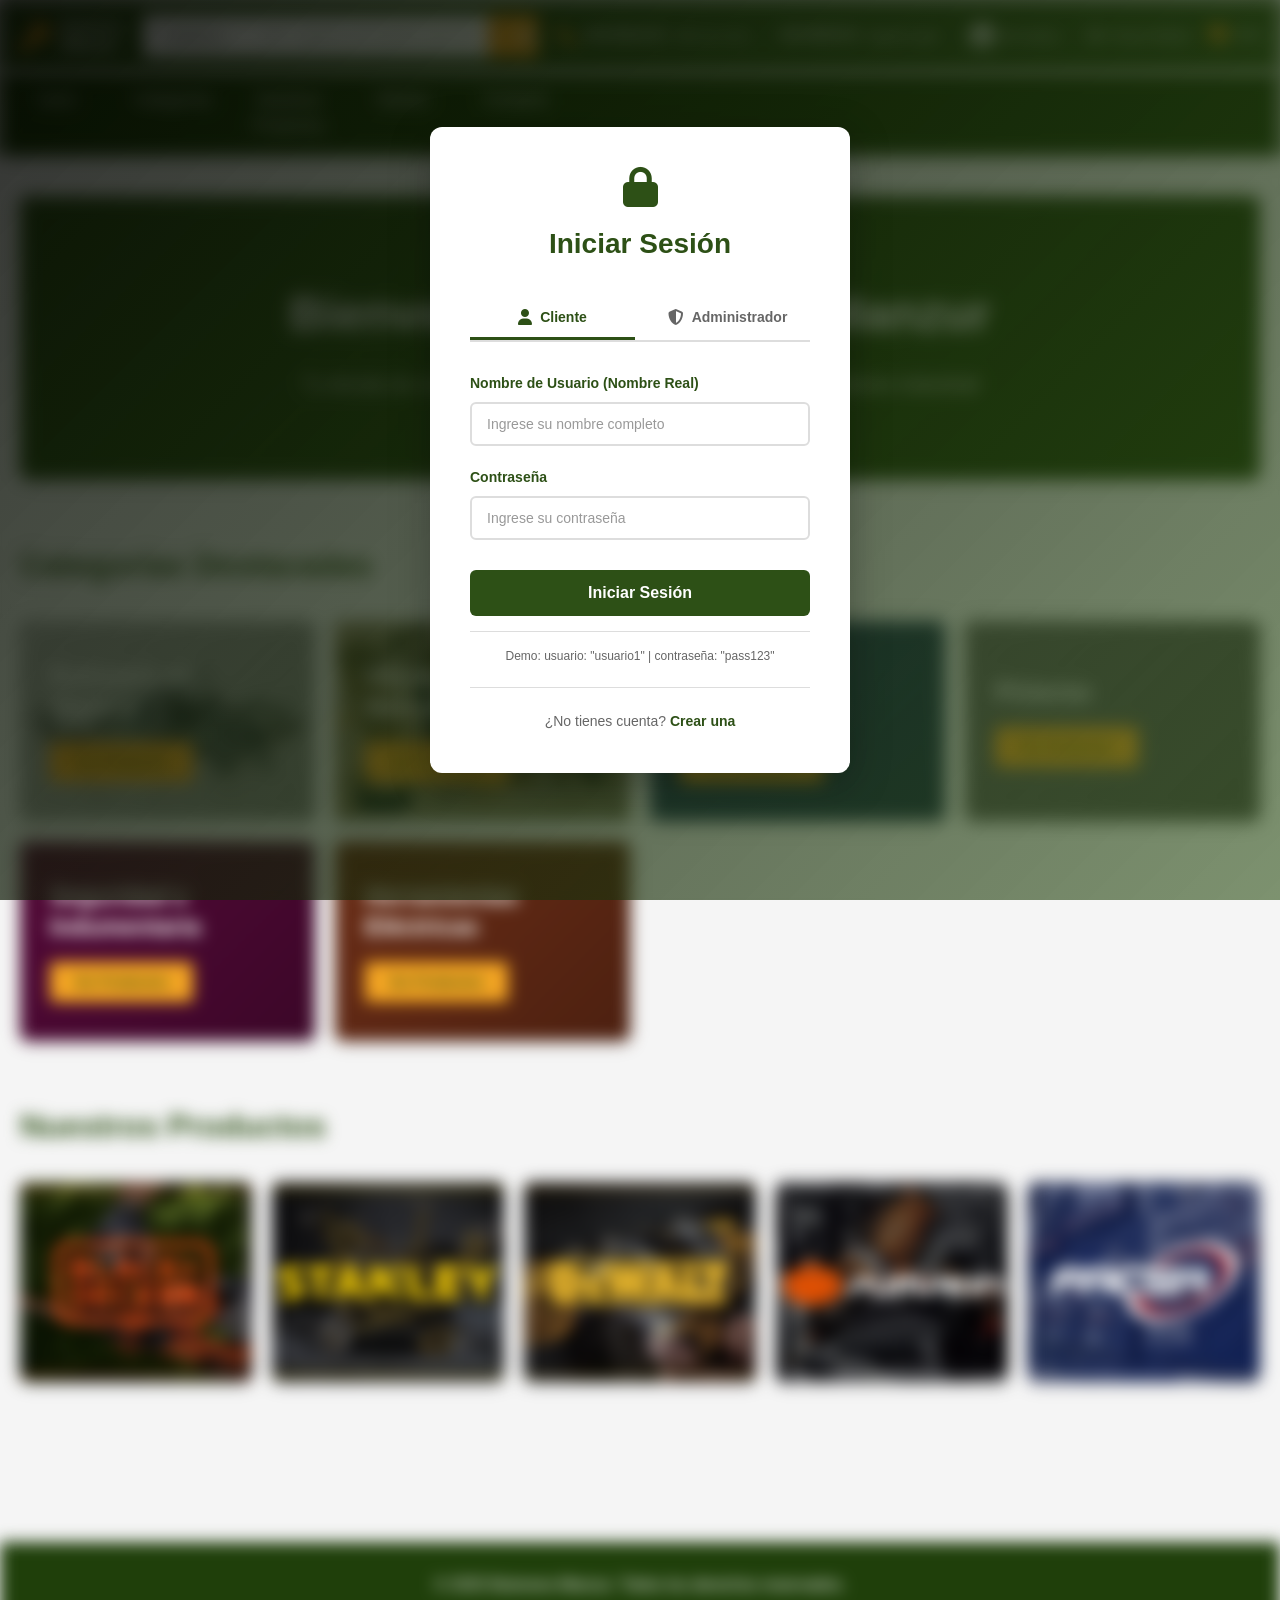
==== index.html @ db9e98ed "first commit" ====
<!DOCTYPE html>
<html lang="es">
<head>
    <meta charset="UTF-8">
    <meta name="viewport" content="width=device-width, initial-scale=1.0">
    <title>Bulonera Manzur - Herramientas y Tornillos</title>
    <link rel="stylesheet" href="styles.css">
    <link rel="stylesheet" href="https://cdnjs.cloudflare.com/ajax/libs/font-awesome/6.4.0/css/all.min.css">
</head>
<body>
    <!-- Modal de Login -->
    <div class="login-modal" id="loginModal">
        <div class="login-container" id="loginContainer">
            <div class="login-header">
                <i class="fas fa-lock"></i>
                <h2 id="headerTitle">Iniciar Sesión</h2>
            </div>

            <!-- Pestañas de Cliente y Admin (solo en login) -->
            <div class="login-tabs" id="loginTabs">
                <button class="tab-btn active" data-tab="cliente">
                    <i class="fas fa-user"></i> Cliente
                </button>
                <button class="tab-btn" data-tab="admin">
                    <i class="fas fa-shield-alt"></i> Administrador
                </button>
            </div>

            <!-- Formulario Cliente -->
            <form class="login-form active" id="clienteForm" data-type="cliente">
                <div class="form-group">
                    <label for="clienteUsername">Nombre de Usuario (Nombre Real)</label>
                    <input type="text" id="clienteUsername" placeholder="Ingrese su nombre completo" required>
                </div>
                <div class="form-group">
                    <label for="clientePassword">Contraseña</label>
                    <input type="password" id="clientePassword" placeholder="Ingrese su contraseña" required>
                </div>
                <button type="submit" class="btn-login">Iniciar Sesión</button>
                <p class="login-note">Demo: usuario: "usuario1" | contraseña: "pass123"</p>
            </form>

            <!-- Formulario Administrador -->
            <form class="login-form" id="adminForm" data-type="admin">
                <div class="form-group">
                    <label for="adminUsername">Usuario</label>
                    <input type="text" id="adminUsername" placeholder="Ingrese el usuario" required>
                </div>
                <div class="form-group">
                    <label for="adminPassword">Contraseña</label>
                    <input type="password" id="adminPassword" placeholder="Ingrese la contraseña" required>
                </div>
                <button type="submit" class="btn-login">Iniciar Sesión</button>
                <p class="login-note">Demo: usuario: "admin" | contraseña: "admin123"</p>
            </form>

            <!-- Formulario de Registro -->
            <form class="login-form" id="registerForm" data-type="registro">
                <div class="form-group">
                    <label for="registerNombre">Nombre</label>
                    <input type="text" id="registerNombre" placeholder="Ingrese su nombre" required>
                </div>
                <div class="form-group">
                    <label for="registerApellido">Apellido</label>
                    <input type="text" id="registerApellido" placeholder="Ingrese su apellido" required>
                </div>
                <div class="form-group">
                    <label for="registerEmail">Gmail</label>
                    <input type="email" id="registerEmail" placeholder="Ingrese su correo Gmail" required>
                </div>
                <div class="form-group">
                    <label for="registerTelefono">Número de Teléfono</label>
                    <input type="tel" id="registerTelefono" placeholder="Ingrese su número de teléfono" required>
                </div>
                <div class="form-group">
                    <label for="registerFecha">Fecha de Nacimiento</label>
                    <input type="date" id="registerFecha" required>
                </div>
                <div class="form-group">
                    <label for="registerPassword">Contraseña</label>
                    <input type="password" id="registerPassword" placeholder="Cree una contraseña" required>
                </div>
                <button type="submit" class="btn-login">Crear Cuenta</button>
            </form>

            <!-- Botones de Acción -->
            <div class="login-actions" id="loginActions">
                <button type="button" class="btn-toggle-register">¿No tienes cuenta? <strong>Crear una</strong></button>
            </div>

            <div class="register-actions" id="registerActions" style="display: none;">
                <button type="button" class="btn-toggle-login">¿Ya tienes cuenta? <strong>Inicia sesión</strong></button>
            </div>

            <div class="login-error" id="loginError"></div>
        </div>
    </div>

    <!-- Navbar Superior -->
    <nav class="navbar-top">
        <div class="navbar-container">
            <div class="navbar-left">
                <div class="logo">
                    <i class="fas fa-wrench"></i>
                    <span>Bulonera<br><strong>Manzur</strong></span>
                </div>
            </div>

            <div class="navbar-center">
                <div class="search-container">
                    <select class="category-select">
                        <option value="">Categoría</option>
                        <option value="tornillos">Tornillos</option>
                        <option value="herramientas">Herramientas</option>
                        <option value="seguridad">Seguridad</option>
                        <option value="construccion">Construcción</option>
                        <option value="pinturas">Pinturas</option>
                    </select>
                    <input type="text" class="search-input" placeholder="Ingrese una palabra para buscar producto">
                    <button class="search-btn">Buscar</button>
                </div>
            </div>

            <div class="navbar-right">
                <div class="contact-item">
                    <i class="fas fa-phone"></i>
                    <span class="contact-label">SUCURSALES</span>
                    <span class="contact-value">343-xxx xxxx</span>
                </div>
                <div class="divider"></div>
                <div class="info-item">
                    <span class="info-label">MAYORISTAS</span>
                    <span class="info-value">Ingrese aquí</span>
                </div>
                <div class="divider"></div>
                <div class="account-item">
                    <i class="fas fa-user-circle"></i>
                    <span>Mi cuenta</span>
                </div>
                <div class="divider"></div>
                <div class="logout-item">
                    <i class="fas fa-sign-out-alt"></i>
                    <span>Cerrar Sesión</span>
                </div>
                <div class="cart-item">
                    <i class="fas fa-shopping-cart"></i>
                    <span class="cart-count">0 / 0</span>
                </div>
            </div>
        </div>
    </nav>

    <!-- Menu Secundario -->
    <nav class="navbar-bottom">
        <div class="navbar-container">
            <ul class="menu-list">
                <li><a href="#inicio">Inicio</a></li>
                <li><a href="#categorias">Categorías</a></li>
                <li><a href="#nuestros-productos">Nuestros Productos</a></li>
                <li><a href="#ofertas">Ofertas</a></li>
                <li><a href="#nosotros">Contacto</a></li>
            </ul>
        </div>
    </nav>

    <!-- Contenido Principal -->
    <main class="main-content">
        <section class="hero">
            <div class="hero-content">
                <h1>Bienvenido a Bulonera Manzur</h1>
                <p>Tu tienda de confianza para herramientas, tornillos y equipamiento industrial</p>
            </div>
        </section>

        <!-- Categorías Destacadas -->
        <section class="categories" id="categorias">
            <h2 class="section-title">Categorías Destacadas</h2>
            <div class="categories-grid">
                <div class="category-card" style="background-image: url('materiales-fabricacion-tornillos.webp')">
                    <div class="category-overlay">
                        <h3>Buloneria en General</h3>
                        <button class="btn-category">Ver Productos</button>
                    </div>
                </div>

                <div class="category-card" style="background-image: url('151341178-vista-superior-del-conjunto-de-herramientas-manuales-sobre-fondo-de-madera-clasificación-de-color.webp')">
                    <div class="category-overlay">
                        <h3>Herramientas Manuales</h3>
                        <button class="btn-category">Ver Productos</button>
                    </div>
                </div>

                <div class="category-card" style="background-image: linear-gradient(rgba(0,0,0,0.4), rgba(0,0,0,0.4)), url('data:image/svg+xml,<svg xmlns=%22http://www.w3.org/2000/svg%22 viewBox=%220 0 1200 800%22><rect fill=%22%234a90e2%22 width=%221200%22 height=%22800%22/></svg>')">
                    <div class="category-overlay">
                        <h3>Industria y Construcción</h3>
                        <button class="btn-category">Ver Productos</button>
                    </div>
                </div>

                <div class="category-card" style="background-image: linear-gradient(rgba(0,0,0,0.4), rgba(0,0,0,0.4)), url('data:image/svg+xml,<svg xmlns=%22http://www.w3.org/2000/svg%22 viewBox=%220 0 1200 800%22><rect fill=%22#d19e00%22 width=%221200%22 height=%22800%22/></svg>')">
                    <div class="category-overlay">
                        <h3>Pinturas</h3>
                        <button class="btn-category">Ver Productos</button>
                    </div>
                </div>

                <div class="category-card" style="background-image: linear-gradient(rgba(0,0,0,0.4), rgba(0,0,0,0.4)), url('data:image/svg+xml,<svg xmlns=%22http://www.w3.org/2000/svg%22 viewBox=%220 0 1200 800%22><rect fill=%22%23c71585%22 width=%221200%22 height=%22800%22/></svg>')">
                    <div class="category-overlay">
                        <h3>Seguridad e Indumentaria</h3>
                        <button class="btn-category">Ver Productos</button>
                    </div>
                </div>

                <div class="category-card" style="background-image: linear-gradient(rgba(0,0,0,0.4), rgba(0,0,0,0.4)), url('data:image/svg+xml,<svg xmlns=%22http://www.w3.org/2000/svg%22 viewBox=%220 0 1200 800%22><rect fill=%22%23ff6b35%22 width=%221200%22 height=%22800%22/></svg>')">
                    <div class="category-overlay">
                        <h3>Herramientas Eléctricas</h3>
                        <button class="btn-category">Ver Productos</button>
                    </div>
                </div>
            </div>
        </section>

        <!-- Nuestros Productos -->
        <section class="our-products" id="nuestros-productos">
            <h2 class="section-title">Nuestros Productos</h2>
            <div class="products-grid">
                <div class="product-card">
                    <img src="empresas/02-BLACK_DECKER.jpg" alt="Black Decker">
                </div>
                <div class="product-card">
                    <img src="empresas/03-STANLEY.jpg" alt="Stanley">
                </div>
                <div class="product-card">
                    <img src="empresas/04-DEWALT.jpg" alt="DeWalt">
                </div>
                <div class="product-card">
                    <img src="empresas/05-PUMPKIN.jpg" alt="Pumpkin">
                </div>
                <div class="product-card">
                    <img src="empresas/07-FACSA.jpg" alt="Facsa">
                </div>
            </div>
        </section>
    </main>

    <!-- Footer -->
    <footer class="footer">
        <div class="footer-content">
            <p>&copy; 2025 Bulonera Manzur. Todos los derechos reservados.</p>
        </div>
    </footer>

    <script src="scripts.js"></script>
</body>
</html>
---- styles.css ----
/* Variables de Color */
:root {
    --color-primary: #2d5016;
    --color-primary-dark: #1f3f0a;
    --color-accent: #f5a623;
    --color-accent-light: #ffb84d;
    --color-text: #333;
    --color-text-light: #666;
    --color-bg: #f5f5f5;
    --color-white: #ffffff;
    --color-border: #ddd;
}

/* Reset y Estilos Globales */
* {
    margin: 0;
    padding: 0;
    box-sizing: border-box;
}

html {
    scroll-behavior: smooth;
}

body {
    font-family: 'Segoe UI', Tahoma, Geneva, Verdana, sans-serif;
    color: var(--color-text);
    background-color: var(--color-bg);
    line-height: 1.6;
    transition: overflow 0.3s ease;
}

body.login-active {
    overflow: hidden;
}

/* Elementos que se ven borrosos cuando hay login activo */
.navbar-top,
.navbar-bottom,
.main-content,
.footer {
    transition: filter 0.3s ease, pointer-events 0.3s ease;
}

body.login-active .navbar-top,
body.login-active .navbar-bottom,
body.login-active .main-content,
body.login-active .footer {
    filter: blur(8px);
    pointer-events: none;
}

/* Modal siempre visible y sin blur */
#loginModal {
    pointer-events: auto;
}

#loginModal * {
    pointer-events: auto;
    filter: none;
}

/* Modal de Login */
.login-modal {
    display: flex;
    position: fixed;
    top: 0;
    left: 0;
    width: 100%;
    height: 100%;
    background: linear-gradient(135deg, rgba(0, 0, 0, 0.8) 0%, rgba(45, 80, 22, 0.6) 100%);
    justify-content: center;
    align-items: center;
    z-index: 1000;
    animation: fadeIn 0.3s ease-in;
    backdrop-filter: blur(4px);
}

.login-modal.hidden {
    display: none;
}

@keyframes fadeIn {
    from {
        opacity: 0;
    }
    to {
        opacity: 1;
    }
}

.login-container {
    background-color: var(--color-white);
    border-radius: 12px;
    padding: 40px;
    width: 100%;
    max-width: 420px;
    max-height: 90vh;
    overflow-y: auto;
    box-shadow: 0 10px 40px rgba(0, 0, 0, 0.3);
    animation: slideUp 0.3s ease-out;
}

@keyframes slideUp {
    from {
        transform: translateY(30px);
        opacity: 0;
    }
    to {
        transform: translateY(0);
        opacity: 1;
    }
}

.login-header {
    text-align: center;
    margin-bottom: 30px;
}

.login-header i {
    font-size: 40px;
    color: var(--color-primary);
    margin-bottom: 15px;
}

.login-header h2 {
    font-size: 28px;
    color: var(--color-primary);
    margin: 0;
}

/* Pestañas */
.login-tabs {
    display: flex;
    gap: 10px;
    margin-bottom: 30px;
    border-bottom: 2px solid var(--color-border);
}

.tab-btn {
    flex: 1;
    padding: 12px;
    background: none;
    border: none;
    border-bottom: 3px solid transparent;
    color: var(--color-text-light);
    font-weight: 600;
    cursor: pointer;
    transition: all 0.3s ease;
    font-size: 14px;
    display: flex;
    align-items: center;
    justify-content: center;
    gap: 8px;
}

.tab-btn:hover {
    color: var(--color-primary);
}

.tab-btn.active {
    border-bottom-color: var(--color-primary);
    color: var(--color-primary);
}

.tab-btn i {
    font-size: 16px;
}

/* Formulario */
.login-form {
    display: none;
    animation: fadeIn 0.3s ease-in;
}

.login-form.active {
    display: block;
}

.form-group {
    margin-bottom: 20px;
}

.form-group label {
    display: block;
    margin-bottom: 8px;
    font-weight: 600;
    color: var(--color-primary);
    font-size: 14px;
}

.form-group input {
    width: 100%;
    padding: 12px 15px;
    border: 2px solid var(--color-border);
    border-radius: 6px;
    font-size: 14px;
    color: var(--color-text);
    transition: border-color 0.3s ease;
    font-family: inherit;
}

.form-group input:focus {
    outline: none;
    border-color: var(--color-primary);
    box-shadow: 0 0 0 3px rgba(45, 80, 22, 0.1);
}

.form-group input::placeholder {
    color: #999;
}

/* Botón de Login */
.btn-login {
    width: 100%;
    padding: 14px;
    background-color: var(--color-primary);
    color: var(--color-white);
    border: none;
    border-radius: 6px;
    font-weight: 600;
    font-size: 16px;
    cursor: pointer;
    transition: all 0.3s ease;
    margin-top: 10px;
}

.btn-login:hover {
    background-color: var(--color-primary-dark);
    transform: translateY(-2px);
    box-shadow: 0 4px 12px rgba(45, 80, 22, 0.3);
}

.btn-login:active {
    transform: translateY(0);
}

/* Nota de Demo */
.login-note {
    font-size: 12px;
    color: var(--color-text-light);
    text-align: center;
    margin-top: 15px;
    padding-top: 15px;
    border-top: 1px solid var(--color-border);
    margin-bottom: 0;
}

/* Mensaje de Error */
.login-error {
    display: none;
    padding: 12px 15px;
    background-color: #fee;
    color: #c33;
    border: 1px solid #fcc;
    border-radius: 6px;
    margin-top: 15px;
    font-size: 14px;
    animation: shake 0.3s ease-in;
}

.login-error.show {
    display: block;
}

@keyframes shake {
    0%, 100% {
        transform: translateX(0);
    }
    25% {
        transform: translateX(-10px);
    }
    75% {
        transform: translateX(10px);
    }
}

/* Mensaje de Error */
.login-error {
    display: none;
    padding: 12px 15px;
    background-color: #fee;
    color: #c33;
    border: 1px solid #fcc;
    border-radius: 6px;
    margin-top: 15px;
    font-size: 14px;
    animation: shake 0.3s ease-in;
}

.login-error.show {
    display: block;
}

@keyframes shake {
    0%, 100% {
        transform: translateX(0);
    }
    25% {
        transform: translateX(-10px);
    }
    75% {
        transform: translateX(10px);
    }
}

/* Botones de Acción */
.login-actions,
.register-actions {
    margin-top: 20px;
    padding-top: 20px;
    border-top: 1px solid var(--color-border);
    text-align: center;
}

.btn-toggle-register,
.btn-toggle-login {
    background: none;
    border: none;
    color: var(--color-text-light);
    font-size: 14px;
    cursor: pointer;
    transition: color 0.3s ease;
    padding: 0;
    font-family: inherit;
}

.btn-toggle-register:hover,
.btn-toggle-login:hover {
    color: var(--color-primary);
}

.btn-toggle-register strong,
.btn-toggle-login strong {
    color: var(--color-primary);
    font-weight: 700;
}

/* Navbar Superior */
.navbar-top {
    background-color: var(--color-primary);
    padding: 15px 0;
    box-shadow: 0 2px 8px rgba(0, 0, 0, 0.1);
    position: sticky;
    top: 0;
    z-index: 100;
}

.navbar-container {
    max-width: 1400px;
    margin: 0 auto;
    padding: 0 20px;
    display: flex;
    justify-content: space-between;
    align-items: center;
    gap: 20px;
    flex-wrap: wrap;
}

/* Logo */
.navbar-left {
    flex: 0 0 auto;
}

.logo {
    display: flex;
    align-items: center;
    gap: 10px;
    font-size: 18px;
    font-weight: bold;
    color: var(--color-white);
}

.logo i {
    font-size: 32px;
    color: var(--color-accent);
}

.logo span {
    line-height: 1.2;
    font-size: 14px;
}

.logo strong {
    display: block;
    font-size: 16px;
}

/* Barra de Búsqueda */
.navbar-center {
    flex: 1;
    min-width: 300px;
}

.search-container {
    display: flex;
    gap: 0;
    border-radius: 4px;
    overflow: hidden;
    box-shadow: 0 2px 4px rgba(0, 0, 0, 0.1);
}

.category-select {
    padding: 12px 15px;
    background-color: var(--color-white);
    border: none;
    border-radius: 0;
    font-size: 14px;
    color: var(--color-text);
    cursor: pointer;
    min-width: 140px;
    font-weight: 500;
}

.category-select:hover {
    background-color: #f9f9f9;
}

.category-select:focus {
    outline: none;
    box-shadow: inset 0 0 0 2px var(--color-accent);
}

.search-input {
    flex: 1;
    padding: 12px 15px;
    background-color: var(--color-white);
    border: none;
    font-size: 14px;
    color: var(--color-text);
}

.search-input::placeholder {
    color: #999;
}

.search-input:focus {
    outline: none;
}

.search-btn {
    padding: 12px 30px;
    background-color: var(--color-accent);
    border: none;
    color: var(--color-white);
    font-weight: 600;
    font-size: 14px;
    cursor: pointer;
    transition: background-color 0.3s ease;
}

.search-btn:hover {
    background-color: var(--color-accent-light);
}

/* Navbar Derecha */
.navbar-right {
    flex: 0 0 auto;
    display: flex;
    align-items: center;
    gap: 15px;
    color: var(--color-white);
}

.contact-item,
.info-item,
.account-item,
.logout-item {
    display: flex;
    align-items: center;
    gap: 8px;
    font-size: 13px;
    cursor: pointer;
    transition: opacity 0.3s ease;
}

.contact-item:hover,
.info-item:hover,
.account-item:hover,
.logout-item:hover {
    opacity: 0.8;
}

.contact-item i {
    font-size: 18px;
    color: var(--color-accent);
}

.contact-label {
    font-weight: 600;
    font-size: 12px;
    display: block;
}

.contact-value {
    font-size: 13px;
    display: block;
}

.info-label {
    font-weight: 600;
    font-size: 12px;
    display: block;
}

.info-value {
    font-size: 13px;
    display: block;
}

.account-item i {
    font-size: 24px;
}

.divider {
    width: 1px;
    height: 30px;
    background-color: rgba(255, 255, 255, 0.3);
}

.cart-item {
    display: flex;
    align-items: center;
    gap: 8px;
    position: relative;
}

.cart-item i {
    font-size: 20px;
    color: var(--color-accent);
}

.cart-count {
    font-size: 12px;
    font-weight: 600;
}

/* Navbar Inferior (Menu secundario) */
.navbar-bottom {
    background-color: var(--color-primary-dark);
    padding: 0;
    box-shadow: 0 2px 4px rgba(0, 0, 0, 0.1);
}

.navbar-bottom .navbar-container {
    padding: 0;
}

.menu-list {
    list-style: none;
    display: flex;
    gap: 0;
}

.menu-list li {
    flex: 1;
}

.menu-list a {
    display: block;
    padding: 15px 20px;
    color: var(--color-white);
    text-decoration: none;
    text-align: center;
    font-weight: 500;
    transition: background-color 0.3s ease, color 0.3s ease;
    border-bottom: 3px solid transparent;
}

.menu-list a:hover {
    background-color: rgba(245, 166, 35, 0.1);
    color: var(--color-accent);
    border-bottom-color: var(--color-accent);
}

/* Contenido Principal */
.main-content {
    min-height: calc(100vh - 200px);
    max-width: 1400px;
    margin: 0 auto;
    padding: 40px 20px;
}

/* Sección de Título */
.section-title {
    font-size: 32px;
    font-weight: 700;
    color: var(--color-primary);
    margin-bottom: 30px;
    text-align: left;
}

/* Hero Section */
.hero {
    background: linear-gradient(135deg, var(--color-primary) 0%, var(--color-primary-dark) 100%);
    padding: 80px 40px;
    border-radius: 8px;
    color: var(--color-white);
    text-align: center;
    margin-bottom: 60px;
}

.hero-content h1 {
    font-size: 48px;
    margin-bottom: 15px;
    font-weight: 700;
}

.hero-content p {
    font-size: 20px;
    opacity: 0.9;
    font-weight: 300;
}

/* Sección de Categorías */
.categories {
    margin-bottom: 60px;
}

.categories-grid {
    display: grid;
    grid-template-columns: repeat(4, 1fr);
    gap: 20px;
    margin-bottom: 40px;
}

.category-card {
    position: relative;
    height: 200px;
    border-radius: 8px;
    overflow: hidden;
    cursor: pointer;
    background-size: cover;
    background-position: center;
    transition: transform 0.3s ease, box-shadow 0.3s ease;
    box-shadow: 0 4px 12px rgba(0, 0, 0, 0.1);
}

.category-card:hover {
    transform: translateY(-8px);
    box-shadow: 0 8px 24px rgba(0, 0, 0, 0.2);
}

.category-card::before {
    content: '';
    position: absolute;
    top: 0;
    left: 0;
    right: 0;
    bottom: 0;
    background: linear-gradient(135deg, rgba(0, 0, 0, 0.3) 0%, rgba(0, 0, 0, 0.5) 100%);
    transition: background 0.3s ease;
}

.category-card:hover::before {
    background: linear-gradient(135deg, rgba(0, 0, 0, 0.4) 0%, rgba(0, 0, 0, 0.6) 100%);
}

.category-overlay {
    position: absolute;
    top: 0;
    left: 0;
    right: 0;
    bottom: 0;
    display: flex;
    flex-direction: column;
    justify-content: center;
    align-items: flex-start;
    padding: 30px;
    color: var(--color-white);
    z-index: 2;
}

.category-overlay h3 {
    font-size: 24px;
    font-weight: 700;
    margin-bottom: 20px;
    line-height: 1.3;
}

.btn-category {
    background-color: var(--color-accent);
    color: var(--color-primary-dark);
    border: none;
    padding: 12px 24px;
    font-weight: 600;
    font-size: 14px;
    border-radius: 4px;
    cursor: pointer;
    transition: background-color 0.3s ease, transform 0.2s ease;
}

.btn-category:hover {
    background-color: var(--color-accent-light);
    transform: scale(1.05);
}

/* Sección Nuestros Productos */
.our-products {
    margin-bottom: 60px;
}

.products-grid {
    display: grid;
    grid-template-columns: repeat(5, 1fr);
    gap: 20px;
}

.product-card {
    position: relative;
    overflow: hidden;
    background-color: var(--color-white);
    border-radius: 8px;
    box-shadow: 0 4px 12px rgba(0, 0, 0, 0.1);
    transition: transform 0.3s ease, box-shadow 0.3s ease;
    display: flex;
    align-items: center;
    justify-content: center;
    min-height: 200px;
    cursor: pointer;
}

.product-card:hover {
    transform: translateY(-8px);
    box-shadow: 0 8px 24px rgba(0, 0, 0, 0.15);
}

.product-card img {
    width: 100%;
    height: 100%;
    object-fit: cover;
    transition: transform 0.3s ease;
}

.product-card:hover img {
    transform: scale(1.05);
}

/* Footer */
.footer {
    background-color: var(--color-primary-dark);
    color: var(--color-white);
    text-align: center;
    padding: 30px 20px;
    margin-top: 60px;
}

.footer-content {
    max-width: 1400px;
    margin: 0 auto;
}

/* Responsive Design */
@media (max-width: 1024px) {
    .navbar-container {
        flex-direction: column;
        gap: 15px;
    }

    .navbar-right {
        gap: 10px;
        flex-wrap: wrap;
    }

    .search-container {
        width: 100%;
    }

    .hero-content h1 {
        font-size: 36px;
    }

    .hero-content p {
        font-size: 18px;
    }

    .categories-grid {
        grid-template-columns: repeat(2, 1fr);
    }

    .section-title {
        font-size: 28px;
    }

    .products-grid {
        grid-template-columns: repeat(3, 1fr);
    }
}

@media (max-width: 768px) {
    .navbar-left {
        width: 100%;
    }

    .logo {
        justify-content: center;
    }

    .navbar-center {
        width: 100%;
        min-width: 100%;
    }

    .navbar-right {
        width: 100%;
        justify-content: space-around;
        gap: 8px;
    }

    .contact-item,
    .info-item,
    .account-item {
        font-size: 12px;
        flex-direction: column;
    }

    .divider {
        display: none;
    }

    .category-select {
        min-width: 120px;
        padding: 10px;
    }

    .search-input {
        font-size: 13px;
        padding: 10px 12px;
    }

    .search-btn {
        padding: 10px 20px;
        font-size: 13px;
    }

    .menu-list {
        flex-wrap: wrap;
    }

    .menu-list li {
        flex: 1;
        min-width: 50%;
    }

    .menu-list a {
        padding: 12px 10px;
        font-size: 13px;
    }

    .hero-content h1 {
        font-size: 24px;
    }

    .hero-content p {
        font-size: 16px;
    }

    .hero {
        padding: 40px 20px;
    }

    .categories-grid {
        grid-template-columns: repeat(2, 1fr);
        gap: 15px;
    }

    .category-card {
        height: 180px;
    }

    .category-overlay h3 {
        font-size: 18px;
        margin-bottom: 15px;
    }

    .btn-category {
        padding: 10px 18px;
        font-size: 12px;
    }

    .section-title {
        font-size: 24px;
    }

    .products-grid {
        grid-template-columns: repeat(2, 1fr);
        gap: 15px;
    }

    .product-card {
        min-height: 150px;
    }
}

@media (max-width: 480px) {
    .navbar-container {
        padding: 0 10px;
    }

    .logo {
        gap: 8px;
    }

    .logo i {
        font-size: 24px;
    }

    .logo span {
        font-size: 12px;
    }

    .search-container {
        flex-direction: column;
    }

    .category-select {
        width: 100%;
        min-width: 100%;
    }

    .search-input {
        width: 100%;
    }

    .search-btn {
        width: 100%;
    }

    .menu-list li {
        min-width: 100%;
        flex: 1;
    }

    .menu-list a {
        padding: 10px;
        font-size: 12px;
    }

    .contact-item i,
    .account-item i {
        display: none;
    }

    .hero-content h1 {
        font-size: 20px;
    }

    .hero-content p {
        font-size: 14px;
    }

    .categories-grid {
        grid-template-columns: 1fr;
        gap: 15px;
    }

    .category-card {
        height: 160px;
    }

    .category-overlay {
        padding: 20px;
    }

    .category-overlay h3 {
        font-size: 16px;
        margin-bottom: 10px;
    }

    .btn-category {
        padding: 8px 16px;
        font-size: 11px;
    }

    .section-title {
        font-size: 20px;
    }

    .products-grid {
        grid-template-columns: 1fr;
        gap: 15px;
    }

    .product-card {
        min-height: 200px;
    }
}
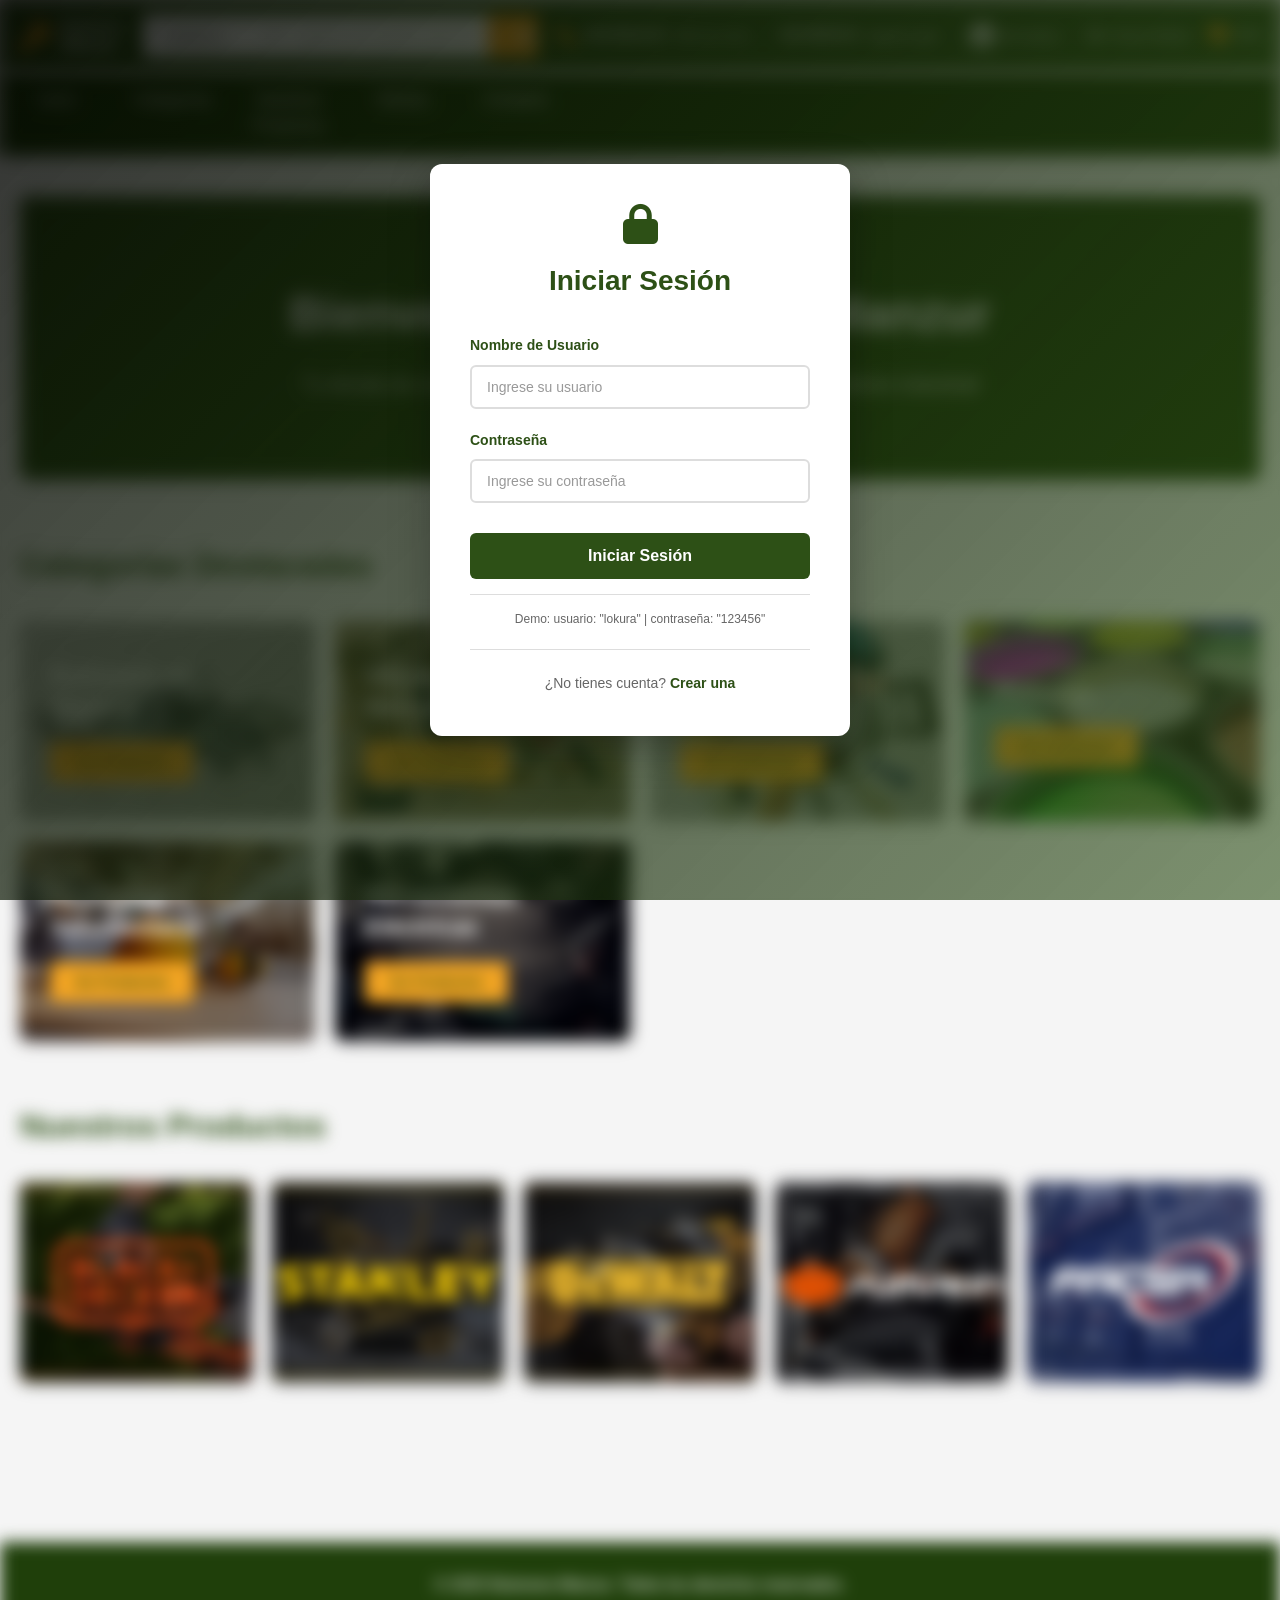
==== commit 8262e24d: "Agregar modal de productos con lista y precios, imágenes de categorías, y estilos CSS mejorados" ====
--- a/index.html
+++ b/index.html
@@ -16,42 +16,18 @@
                 <h2 id="headerTitle">Iniciar Sesión</h2>
             </div>
 
-            <!-- Pestañas de Cliente y Admin (solo en login) -->
-            <div class="login-tabs" id="loginTabs">
-                <button class="tab-btn active" data-tab="cliente">
-                    <i class="fas fa-user"></i> Cliente
-                </button>
-                <button class="tab-btn" data-tab="admin">
-                    <i class="fas fa-shield-alt"></i> Administrador
-                </button>
-            </div>
-
             <!-- Formulario Cliente -->
             <form class="login-form active" id="clienteForm" data-type="cliente">
                 <div class="form-group">
-                    <label for="clienteUsername">Nombre de Usuario (Nombre Real)</label>
-                    <input type="text" id="clienteUsername" placeholder="Ingrese su nombre completo" required>
+                    <label for="clienteUsername">Nombre de Usuario</label>
+                    <input type="text" id="clienteUsername" placeholder="Ingrese su usuario" required>
                 </div>
                 <div class="form-group">
                     <label for="clientePassword">Contraseña</label>
                     <input type="password" id="clientePassword" placeholder="Ingrese su contraseña" required>
                 </div>
                 <button type="submit" class="btn-login">Iniciar Sesión</button>
-                <p class="login-note">Demo: usuario: "usuario1" | contraseña: "pass123"</p>
-            </form>
-
-            <!-- Formulario Administrador -->
-            <form class="login-form" id="adminForm" data-type="admin">
-                <div class="form-group">
-                    <label for="adminUsername">Usuario</label>
-                    <input type="text" id="adminUsername" placeholder="Ingrese el usuario" required>
-                </div>
-                <div class="form-group">
-                    <label for="adminPassword">Contraseña</label>
-                    <input type="password" id="adminPassword" placeholder="Ingrese la contraseña" required>
-                </div>
-                <button type="submit" class="btn-login">Iniciar Sesión</button>
-                <p class="login-note">Demo: usuario: "admin" | contraseña: "admin123"</p>
+                <p class="login-note">Demo: usuario: "lokura" | contraseña: "123456"</p>
             </form>
 
             <!-- Formulario de Registro -->
@@ -93,6 +69,23 @@
             </div>
 
             <div class="login-error" id="loginError"></div>
+        </div>
+    </div>
+
+    <!-- Modal de Productos -->
+    <div class="products-modal" id="productsModal">
+        <div class="products-modal-content">
+            <div class="products-modal-header">
+                <h2 id="modalProductTitle">Productos</h2>
+                <button class="modal-close-btn" id="modalCloseBtn">
+                    <i class="fas fa-times"></i>
+                </button>
+            </div>
+            <div class="products-modal-body">
+                <div class="products-list" id="productsList">
+                    <!-- Los productos se cargarán aquí dinámicamente -->
+                </div>
+            </div>
         </div>
     </div>
 
@@ -190,28 +183,28 @@
                     </div>
                 </div>
 
-                <div class="category-card" style="background-image: linear-gradient(rgba(0,0,0,0.4), rgba(0,0,0,0.4)), url('data:image/svg+xml,<svg xmlns=%22http://www.w3.org/2000/svg%22 viewBox=%220 0 1200 800%22><rect fill=%22%234a90e2%22 width=%221200%22 height=%22800%22/></svg>')">
+                <div class="category-card" style="background-image: url('1c.webp')">
                     <div class="category-overlay">
                         <h3>Industria y Construcción</h3>
                         <button class="btn-category">Ver Productos</button>
                     </div>
                 </div>
 
-                <div class="category-card" style="background-image: linear-gradient(rgba(0,0,0,0.4), rgba(0,0,0,0.4)), url('data:image/svg+xml,<svg xmlns=%22http://www.w3.org/2000/svg%22 viewBox=%220 0 1200 800%22><rect fill=%22#d19e00%22 width=%221200%22 height=%22800%22/></svg>')">
+                <div class="category-card" style="background-image: url('pinturas.webp')">
                     <div class="category-overlay">
                         <h3>Pinturas</h3>
                         <button class="btn-category">Ver Productos</button>
                     </div>
                 </div>
 
-                <div class="category-card" style="background-image: linear-gradient(rgba(0,0,0,0.4), rgba(0,0,0,0.4)), url('data:image/svg+xml,<svg xmlns=%22http://www.w3.org/2000/svg%22 viewBox=%220 0 1200 800%22><rect fill=%22%23c71585%22 width=%221200%22 height=%22800%22/></svg>')">
+                <div class="category-card" style="background-image: url('casco-gafas-protectoras-y-orejeras-amarillas-en-entornos-industriales.webp')">
                     <div class="category-overlay">
                         <h3>Seguridad e Indumentaria</h3>
                         <button class="btn-category">Ver Productos</button>
                     </div>
                 </div>
 
-                <div class="category-card" style="background-image: linear-gradient(rgba(0,0,0,0.4), rgba(0,0,0,0.4)), url('data:image/svg+xml,<svg xmlns=%22http://www.w3.org/2000/svg%22 viewBox=%220 0 1200 800%22><rect fill=%22%23ff6b35%22 width=%221200%22 height=%22800%22/></svg>')">
+                <div class="category-card" style="background-image: url('48636180-herramientas-eléctricas-manuales-destornillador-taladro-sierra-rompecabezas-ensambladora-de.webp')">
                     <div class="category-overlay">
                         <h3>Herramientas Eléctricas</h3>
                         <button class="btn-category">Ver Productos</button>
--- a/styles.css
+++ b/styles.css
@@ -985,3 +985,180 @@
         min-height: 200px;
     }
 }
+
+/* Modal de Productos */
+.products-modal {
+    display: none;
+    position: fixed;
+    top: 0;
+    left: 0;
+    right: 0;
+    bottom: 0;
+    background-color: rgba(0, 0, 0, 0.5);
+    z-index: 1000;
+    align-items: center;
+    justify-content: center;
+}
+
+.products-modal.active {
+    display: flex;
+    animation: fadeIn 0.3s ease;
+}
+
+@keyframes fadeIn {
+    from {
+        opacity: 0;
+    }
+    to {
+        opacity: 1;
+    }
+}
+
+.products-modal-content {
+    background-color: var(--color-white);
+    border-radius: 12px;
+    box-shadow: 0 10px 40px rgba(0, 0, 0, 0.3);
+    width: 90%;
+    max-width: 900px;
+    max-height: 80vh;
+    overflow-y: auto;
+    animation: slideUp 0.3s ease;
+}
+
+@keyframes slideUp {
+    from {
+        transform: translateY(30px);
+        opacity: 0;
+    }
+    to {
+        transform: translateY(0);
+        opacity: 1;
+    }
+}
+
+.products-modal-header {
+    display: flex;
+    justify-content: space-between;
+    align-items: center;
+    padding: 25px;
+    border-bottom: 2px solid var(--color-border);
+    background-color: var(--color-primary);
+    color: var(--color-white);
+    border-radius: 12px 12px 0 0;
+    position: sticky;
+    top: 0;
+}
+
+.products-modal-header h2 {
+    font-size: 24px;
+    margin: 0;
+}
+
+.modal-close-btn {
+    background-color: transparent;
+    border: none;
+    color: var(--color-white);
+    font-size: 28px;
+    cursor: pointer;
+    transition: transform 0.2s ease;
+}
+
+.modal-close-btn:hover {
+    transform: rotate(90deg);
+}
+
+.products-modal-body {
+    padding: 30px;
+}
+
+.products-list {
+    display: grid;
+    grid-template-columns: repeat(auto-fill, minmax(200px, 1fr));
+    gap: 20px;
+}
+
+.product-item {
+    background-color: var(--color-bg);
+    border: 2px solid var(--color-border);
+    border-radius: 8px;
+    padding: 20px;
+    text-align: center;
+    transition: transform 0.3s ease, box-shadow 0.3s ease, border-color 0.3s ease;
+    cursor: pointer;
+}
+
+.product-item:hover {
+    transform: translateY(-5px);
+    box-shadow: 0 8px 20px rgba(0, 0, 0, 0.15);
+    border-color: var(--color-accent);
+}
+
+.product-item-name {
+    font-size: 16px;
+    font-weight: 600;
+    color: var(--color-text);
+    margin-bottom: 10px;
+}
+
+.product-item-price {
+    font-size: 20px;
+    font-weight: 700;
+    color: var(--color-accent);
+    margin-bottom: 15px;
+}
+
+.product-item-description {
+    font-size: 13px;
+    color: var(--color-text-light);
+    margin-bottom: 15px;
+    line-height: 1.4;
+}
+
+.product-item-btn {
+    background-color: var(--color-primary);
+    color: var(--color-white);
+    border: none;
+    padding: 10px 20px;
+    font-weight: 600;
+    font-size: 13px;
+    border-radius: 4px;
+    cursor: pointer;
+    transition: background-color 0.3s ease, transform 0.2s ease;
+    width: 100%;
+}
+
+.product-item-btn:hover {
+    background-color: var(--color-primary-dark);
+    transform: scale(1.02);
+}
+
+.empty-products {
+    text-align: center;
+    padding: 40px;
+    color: var(--color-text-light);
+    font-size: 16px;
+}
+
+@media (max-width: 768px) {
+    .products-modal-content {
+        width: 95%;
+        max-height: 90vh;
+    }
+
+    .products-list {
+        grid-template-columns: repeat(auto-fill, minmax(150px, 1fr));
+        gap: 15px;
+    }
+
+    .products-modal-header {
+        padding: 20px;
+    }
+
+    .products-modal-header h2 {
+        font-size: 20px;
+    }
+
+    .products-modal-body {
+        padding: 20px;
+    }
+}
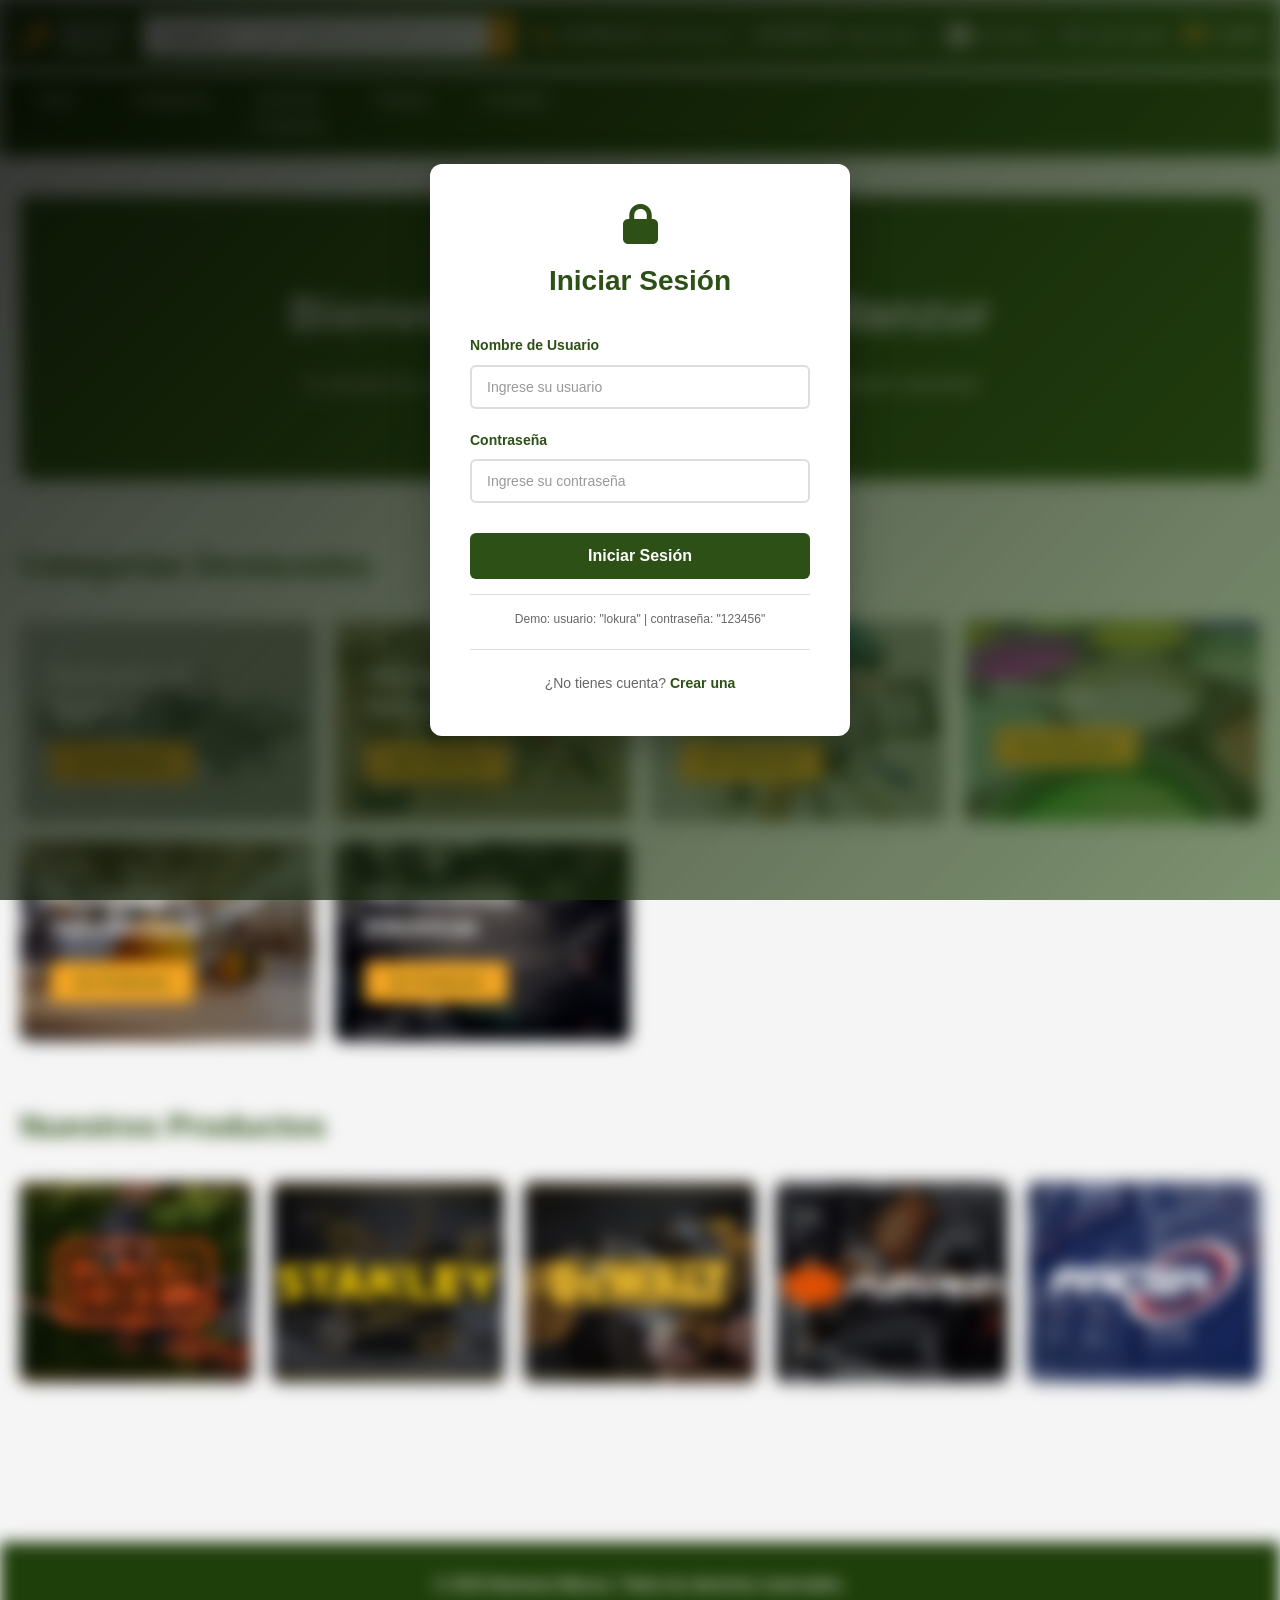
==== commit 8d234459: "Agregar sistema completo de carrito con presupuesto y gestión de cantidad" ====
--- a/index.html
+++ b/index.html
@@ -89,6 +89,45 @@
         </div>
     </div>
 
+    <!-- Modal del Carrito -->
+    <div class="cart-modal" id="cartModal">
+        <div class="cart-modal-content">
+            <div class="cart-modal-header">
+                <h2>Mi Carrito de Compras</h2>
+                <button class="modal-close-btn" id="cartCloseBtn">
+                    <i class="fas fa-times"></i>
+                </button>
+            </div>
+            <div class="cart-modal-body">
+                <div class="cart-items-list" id="cartItemsList">
+                    <!-- Los artículos del carrito se cargarán aquí -->
+                </div>
+                <div class="cart-empty" id="cartEmpty">
+                    <i class="fas fa-shopping-cart"></i>
+                    <p>Tu carrito está vacío</p>
+                </div>
+            </div>
+            <div class="cart-modal-footer">
+                <div class="cart-summary">
+                    <div class="summary-row">
+                        <span>Subtotal:</span>
+                        <span id="cartSubtotal">$0.00</span>
+                    </div>
+                    <div class="summary-row">
+                        <span>Cantidad de artículos:</span>
+                        <span id="cartCount">0</span>
+                    </div>
+                    <div class="summary-row total">
+                        <span>Total:</span>
+                        <span id="cartTotal">$0.00</span>
+                    </div>
+                </div>
+                <button class="btn-checkout" id="checkoutBtn">Ir al Pago</button>
+                <button class="btn-continue-shopping" id="continueShoppingBtn">Continuar Comprando</button>
+            </div>
+        </div>
+    </div>
+
     <!-- Navbar Superior -->
     <nav class="navbar-top">
         <div class="navbar-container">
--- a/styles.css
+++ b/styles.css
@@ -1162,3 +1162,285 @@
         padding: 20px;
     }
 }
+
+/* Modal del Carrito */
+.cart-modal {
+    display: none;
+    position: fixed;
+    top: 0;
+    left: 0;
+    right: 0;
+    bottom: 0;
+    background-color: rgba(0, 0, 0, 0.5);
+    z-index: 1000;
+    align-items: center;
+    justify-content: center;
+}
+
+.cart-modal.active {
+    display: flex;
+    animation: fadeIn 0.3s ease;
+}
+
+.cart-modal-content {
+    background-color: var(--color-white);
+    border-radius: 12px;
+    box-shadow: 0 10px 40px rgba(0, 0, 0, 0.3);
+    width: 90%;
+    max-width: 600px;
+    max-height: 85vh;
+    display: flex;
+    flex-direction: column;
+    overflow: hidden;
+    animation: slideUp 0.3s ease;
+}
+
+.cart-modal-header {
+    display: flex;
+    justify-content: space-between;
+    align-items: center;
+    padding: 25px;
+    border-bottom: 2px solid var(--color-border);
+    background-color: var(--color-primary);
+    color: var(--color-white);
+    border-radius: 12px 12px 0 0;
+}
+
+.cart-modal-header h2 {
+    font-size: 24px;
+    margin: 0;
+}
+
+.cart-modal-body {
+    flex: 1;
+    overflow-y: auto;
+    padding: 25px;
+}
+
+.cart-items-list {
+    display: flex;
+    flex-direction: column;
+    gap: 15px;
+}
+
+.cart-item-row {
+    display: flex;
+    justify-content: space-between;
+    align-items: center;
+    padding: 15px;
+    background-color: var(--color-bg);
+    border-radius: 8px;
+    border-left: 4px solid var(--color-accent);
+}
+
+.cart-item-info {
+    flex: 1;
+}
+
+.cart-item-name {
+    font-size: 16px;
+    font-weight: 600;
+    color: var(--color-text);
+    margin-bottom: 5px;
+}
+
+.cart-item-details {
+    font-size: 13px;
+    color: var(--color-text-light);
+}
+
+.cart-item-quantity {
+    display: flex;
+    align-items: center;
+    gap: 8px;
+    margin: 0 15px;
+}
+
+.quantity-btn {
+    background-color: var(--color-border);
+    border: none;
+    width: 24px;
+    height: 24px;
+    border-radius: 4px;
+    cursor: pointer;
+    transition: background-color 0.3s ease;
+    font-size: 14px;
+    display: flex;
+    align-items: center;
+    justify-content: center;
+    color: var(--color-text);
+}
+
+.quantity-btn:hover {
+    background-color: var(--color-accent);
+    color: var(--color-white);
+}
+
+.quantity-input {
+    width: 40px;
+    text-align: center;
+    border: 1px solid var(--color-border);
+    padding: 4px;
+    border-radius: 4px;
+    font-size: 14px;
+}
+
+.cart-item-price {
+    font-size: 16px;
+    font-weight: 700;
+    color: var(--color-accent);
+    min-width: 80px;
+    text-align: right;
+}
+
+.cart-item-remove {
+    background-color: transparent;
+    border: none;
+    color: #c33;
+    font-size: 18px;
+    cursor: pointer;
+    transition: transform 0.3s ease;
+    padding: 0;
+    width: 30px;
+    height: 30px;
+    display: flex;
+    align-items: center;
+    justify-content: center;
+}
+
+.cart-item-remove:hover {
+    transform: scale(1.2);
+}
+
+.cart-empty {
+    text-align: center;
+    padding: 60px 20px;
+    color: var(--color-text-light);
+}
+
+.cart-empty i {
+    font-size: 48px;
+    margin-bottom: 15px;
+    opacity: 0.5;
+}
+
+.cart-empty p {
+    font-size: 16px;
+    margin: 0;
+}
+
+.cart-modal-footer {
+    border-top: 2px solid var(--color-border);
+    padding: 25px;
+    background-color: var(--color-bg);
+}
+
+.cart-summary {
+    margin-bottom: 20px;
+}
+
+.summary-row {
+    display: flex;
+    justify-content: space-between;
+    align-items: center;
+    padding: 10px 0;
+    font-size: 14px;
+    border-bottom: 1px solid var(--color-border);
+}
+
+.summary-row.total {
+    border: none;
+    padding: 15px 0;
+    font-size: 18px;
+    font-weight: 700;
+    color: var(--color-accent);
+    background-color: var(--color-white);
+    margin: 15px 0;
+    padding: 15px;
+    border-radius: 8px;
+}
+
+.btn-checkout {
+    width: 100%;
+    padding: 14px;
+    background-color: var(--color-primary);
+    color: var(--color-white);
+    border: none;
+    border-radius: 6px;
+    font-weight: 600;
+    font-size: 16px;
+    cursor: pointer;
+    transition: background-color 0.3s ease;
+    margin-bottom: 10px;
+}
+
+.btn-checkout:hover {
+    background-color: var(--color-primary-dark);
+}
+
+.btn-checkout:disabled {
+    background-color: var(--color-border);
+    cursor: not-allowed;
+}
+
+.btn-continue-shopping {
+    width: 100%;
+    padding: 12px;
+    background-color: transparent;
+    color: var(--color-primary);
+    border: 2px solid var(--color-primary);
+    border-radius: 6px;
+    font-weight: 600;
+    font-size: 14px;
+    cursor: pointer;
+    transition: all 0.3s ease;
+}
+
+.btn-continue-shopping:hover {
+    background-color: var(--color-primary);
+    color: var(--color-white);
+}
+
+@media (max-width: 768px) {
+    .cart-modal-content {
+        width: 95%;
+        max-height: 90vh;
+    }
+
+    .cart-item-row {
+        flex-wrap: wrap;
+        gap: 10px;
+    }
+
+    .cart-item-info {
+        width: 100%;
+    }
+
+    .cart-item-quantity,
+    .cart-item-price {
+        margin: 0;
+    }
+}
+
+/* Animaciones de notificación */
+@keyframes slideIn {
+    from {
+        transform: translateX(400px);
+        opacity: 0;
+    }
+    to {
+        transform: translateX(0);
+        opacity: 1;
+    }
+}
+
+@keyframes slideOut {
+    from {
+        transform: translateX(0);
+        opacity: 1;
+    }
+    to {
+        transform: translateX(400px);
+        opacity: 0;
+    }
+}
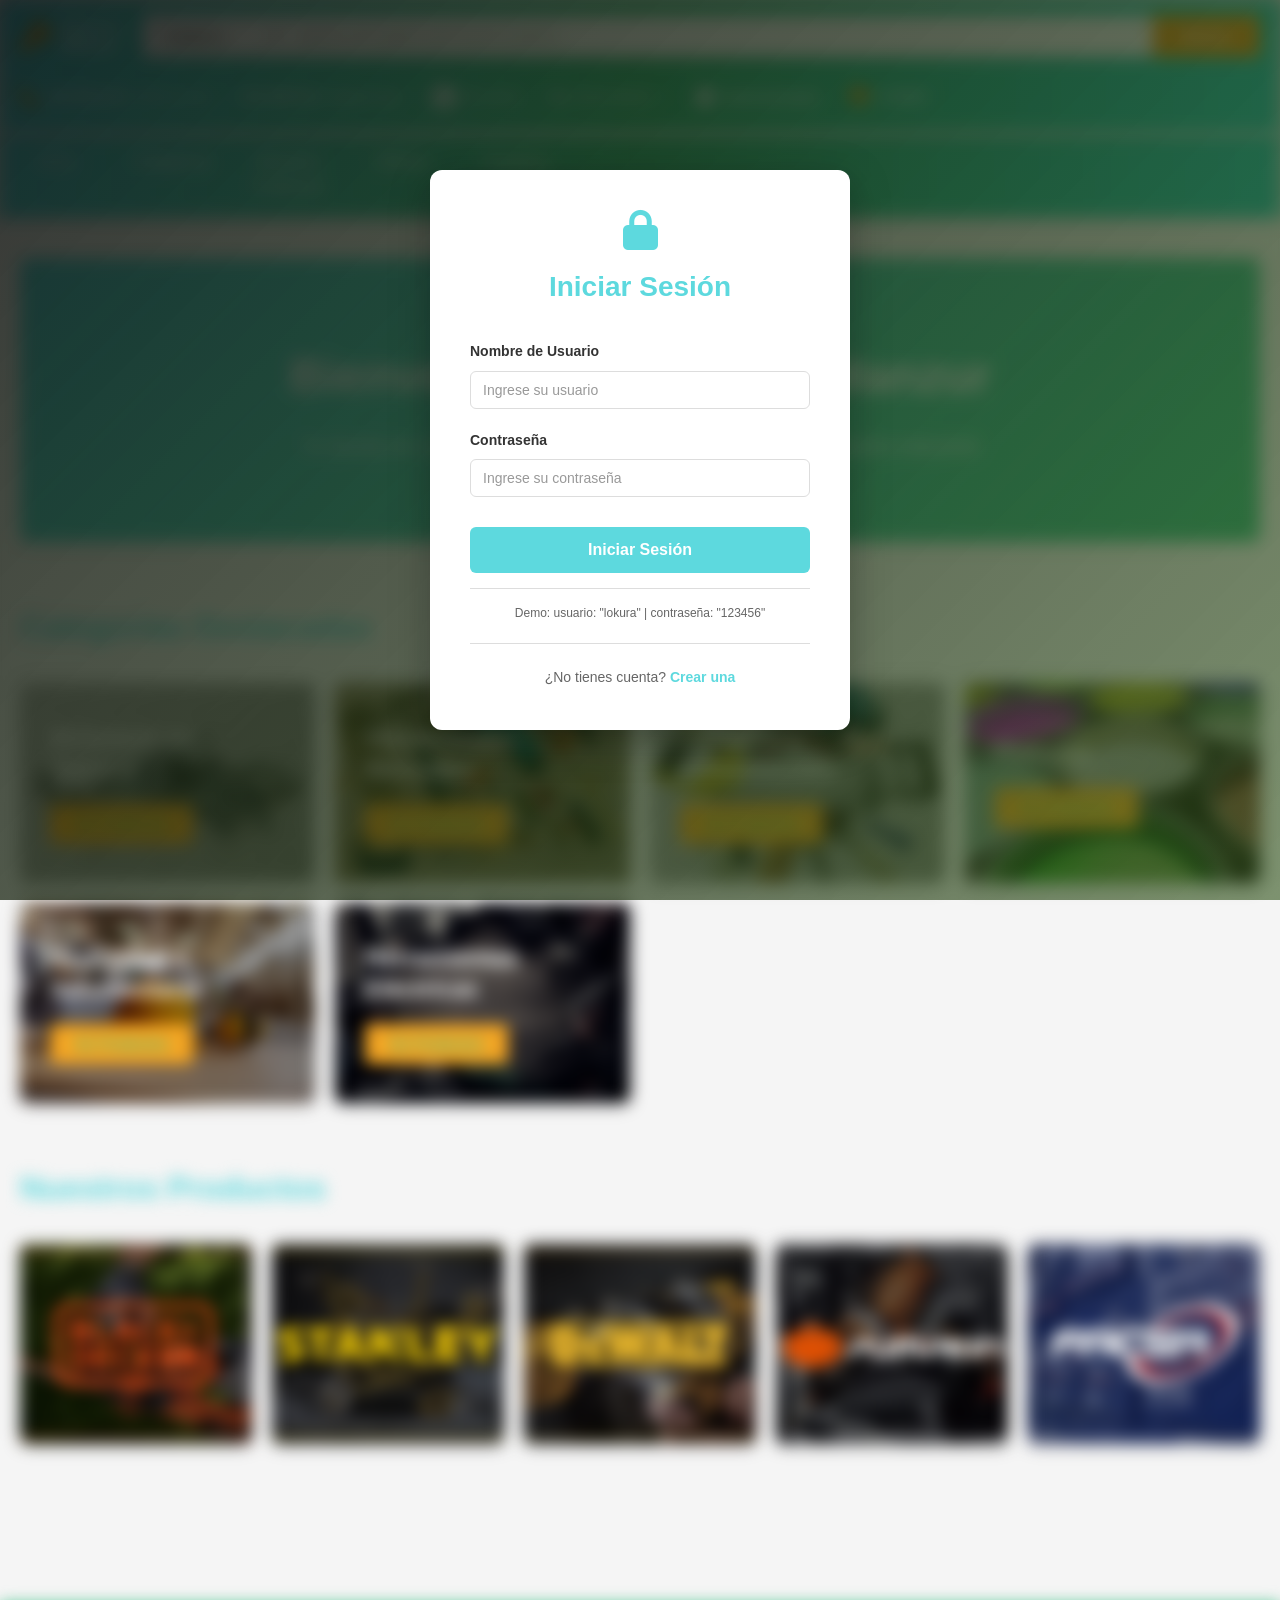
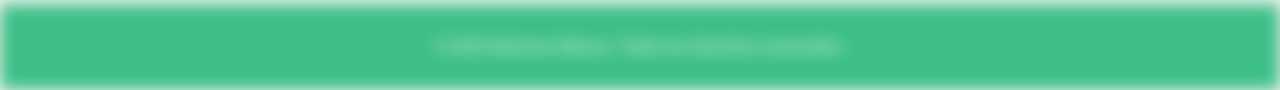
==== commit 6d292bc6: "actualizar estilos, agregar administrador para control stock" ====
--- a/index.html
+++ b/index.html
@@ -5,6 +5,7 @@
     <meta name="viewport" content="width=device-width, initial-scale=1.0">
     <title>Bulonera Manzur - Herramientas y Tornillos</title>
     <link rel="stylesheet" href="styles.css">
+    <link rel="stylesheet" href="admin-styles.css">
     <link rel="stylesheet" href="https://cdnjs.cloudflare.com/ajax/libs/font-awesome/6.4.0/css/all.min.css">
 </head>
 <body>
@@ -124,6 +125,103 @@
                 </div>
                 <button class="btn-checkout" id="checkoutBtn">Ir al Pago</button>
                 <button class="btn-continue-shopping" id="continueShoppingBtn">Continuar Comprando</button>
+            </div>
+        </div>
+    </div>
+
+    <!-- Modal del Panel Administrativo -->
+    <div class="admin-modal" id="adminModal">
+        <div class="admin-modal-content">
+            <div class="admin-modal-header">
+                <h2><i class="fas fa-warehouse"></i> Control de Stock</h2>
+                <button class="modal-close-btn" id="adminCloseBtn">
+                    <i class="fas fa-times"></i>
+                </button>
+            </div>
+            <div class="admin-modal-body">
+                <!-- Filtros -->
+                <div class="admin-filters">
+                    <select id="companyFilter" class="filter-select">
+                        <option value="">Todas las empresas</option>
+                        <option value="Black+Decker">Black+Decker</option>
+                        <option value="Stanley">Stanley</option>
+                        <option value="DeWalt">DeWalt</option>
+                        <option value="Pumpkin">Pumpkin</option>
+                        <option value="Facsa">Facsa</option>
+                    </select>
+                    <input type="text" id="productSearch" class="filter-input" placeholder="Buscar producto...">
+                    <button id="filterBtn" class="btn-filter">Filtrar</button>
+                </div>
+
+                <!-- Tabla de Stock -->
+                <div class="stock-table-container">
+                    <table class="stock-table">
+                        <thead>
+                            <tr>
+                                <th>Empresa</th>
+                                <th>Producto</th>
+                                <th>Stock Actual</th>
+                                <th>Stock Mínimo</th>
+                                <th>Stock Disponible</th>
+                                <th>Estado</th>
+                                <th>Acciones</th>
+                            </tr>
+                        </thead>
+                        <tbody id="stockTableBody">
+                            <!-- Los datos se cargarán dinámicamente -->
+                        </tbody>
+                    </table>
+                </div>
+
+                <!-- Resumen de Alertas -->
+                <div class="stock-alerts-summary">
+                    <div class="alert-box alert-critical">
+                        <h4><i class="fas fa-exclamation-circle"></i> Stock Crítico</h4>
+                        <p id="criticalCount">0</p>
+                    </div>
+                    <div class="alert-box alert-warning">
+                        <h4><i class="fas fa-exclamation-triangle"></i> Stock Bajo</h4>
+                        <p id="warningCount">0</p>
+                    </div>
+                    <div class="alert-box alert-success">
+                        <h4><i class="fas fa-check-circle"></i> Stock OK</h4>
+                        <p id="okCount">0</p>
+                    </div>
+                </div>
+            </div>
+        </div>
+    </div>
+
+    <!-- Modal para Editar Stock -->
+    <div class="edit-stock-modal" id="editStockModal">
+        <div class="edit-stock-content">
+            <div class="edit-stock-header">
+                <h2>Editar Stock</h2>
+                <button class="modal-close-btn" id="editStockCloseBtn">
+                    <i class="fas fa-times"></i>
+                </button>
+            </div>
+            <div class="edit-stock-body">
+                <div class="form-group">
+                    <label>Producto:</label>
+                    <input type="text" id="editProductName" readonly>
+                </div>
+                <div class="form-group">
+                    <label>Stock Actual:</label>
+                    <input type="number" id="editStockActual" min="0">
+                </div>
+                <div class="form-group">
+                    <label>Stock Mínimo (para alerta):</label>
+                    <input type="number" id="editStockMinimo" min="0">
+                </div>
+                <div class="form-group">
+                    <label>Observaciones:</label>
+                    <textarea id="editObservaciones" rows="3"></textarea>
+                </div>
+                <div class="edit-stock-actions">
+                    <button class="btn-save" id="saveStockBtn">Guardar Cambios</button>
+                    <button class="btn-cancel" id="cancelEditBtn">Cancelar</button>
+                </div>
             </div>
         </div>
     </div>
@@ -174,6 +272,11 @@
                     <i class="fas fa-sign-out-alt"></i>
                     <span>Cerrar Sesión</span>
                 </div>
+                <div class="divider"></div>
+                <div class="admin-item" id="adminBtn">
+                    <i class="fas fa-tachometer-alt"></i>
+                    <span>Administrador</span>
+                </div>
                 <div class="cart-item">
                     <i class="fas fa-shopping-cart"></i>
                     <span class="cart-count">0 / 0</span>
@@ -256,19 +359,19 @@
         <section class="our-products" id="nuestros-productos">
             <h2 class="section-title">Nuestros Productos</h2>
             <div class="products-grid">
-                <div class="product-card">
+                <div class="product-card company-card" data-empresa="Black+Decker" style="cursor: pointer;">
                     <img src="empresas/02-BLACK_DECKER.jpg" alt="Black Decker">
                 </div>
-                <div class="product-card">
+                <div class="product-card company-card" data-empresa="Stanley" style="cursor: pointer;">
                     <img src="empresas/03-STANLEY.jpg" alt="Stanley">
                 </div>
-                <div class="product-card">
+                <div class="product-card company-card" data-empresa="DeWalt" style="cursor: pointer;">
                     <img src="empresas/04-DEWALT.jpg" alt="DeWalt">
                 </div>
-                <div class="product-card">
+                <div class="product-card company-card" data-empresa="Pumpkin" style="cursor: pointer;">
                     <img src="empresas/05-PUMPKIN.jpg" alt="Pumpkin">
                 </div>
-                <div class="product-card">
+                <div class="product-card company-card" data-empresa="Facsa" style="cursor: pointer;">
                     <img src="empresas/07-FACSA.jpg" alt="Facsa">
                 </div>
             </div>
--- a/styles.css
+++ b/styles.css
@@ -1,7 +1,7 @@
 /* Variables de Color */
 :root {
-    --color-primary: #2d5016;
-    --color-primary-dark: #1f3f0a;
+    --color-primary: #5dd9de;
+    --color-primary-dark: #3dbf86;
     --color-accent: #f5a623;
     --color-accent-light: #ffb84d;
     --color-text: #333;
@@ -338,7 +338,7 @@
 
 /* Navbar Superior */
 .navbar-top {
-    background-color: var(--color-primary);
+    background: linear-gradient(90deg, #5dd9de 0%, #3dbf86 50%, #2dd4bf 100%);
     padding: 15px 0;
     box-shadow: 0 2px 8px rgba(0, 0, 0, 0.1);
     position: sticky;
@@ -537,7 +537,7 @@
 
 /* Navbar Inferior (Menu secundario) */
 .navbar-bottom {
-    background-color: var(--color-primary-dark);
+    background: linear-gradient(90deg, #5dd9de 0%, #3dbf86 50%, #2dd4bf 100%);
     padding: 0;
     box-shadow: 0 2px 4px rgba(0, 0, 0, 0.1);
 }
@@ -622,6 +622,12 @@
     grid-template-columns: repeat(4, 1fr);
     gap: 20px;
     margin-bottom: 40px;
+}
+
+.contenedor-categorias {
+    display: grid;
+    grid-template-columns: repeat(auto-fit, minmax(250px, 1fr));
+    gap: 20px;
 }
 
 .category-card {
@@ -1042,7 +1048,7 @@
     align-items: center;
     padding: 25px;
     border-bottom: 2px solid var(--color-border);
-    background-color: var(--color-primary);
+    background: linear-gradient(90deg, #1022c0 0%, #0bcfa5 50%, #15ce0e 100%);
     color: var(--color-white);
     border-radius: 12px 12px 0 0;
     position: sticky;
@@ -1052,19 +1058,30 @@
 .products-modal-header h2 {
     font-size: 24px;
     margin: 0;
+    color: var(--color-violet);
 }
 
 .modal-close-btn {
     background-color: transparent;
     border: none;
     color: var(--color-white);
-    font-size: 28px;
-    cursor: pointer;
-    transition: transform 0.2s ease;
+    font-size: 40px;
+    cursor: pointer;
+    transition: all 0.2s ease;
+    font-weight: bold;
+    padding: 5px;
+    display: flex;
+    align-items: center;
+    justify-content: center;
+    width: 50px;
+    height: 50px;
 }
 
 .modal-close-btn:hover {
-    transform: rotate(90deg);
+    transform: rotate(90deg) scale(1.2);
+    color: #e0f7ff;
+    background-color: rgba(0, 0, 0, 0.2);
+    border-radius: 50%;
 }
 
 .products-modal-body {
@@ -1079,18 +1096,20 @@
 
 .product-item {
     background-color: var(--color-bg);
-    border: 2px solid var(--color-border);
-    border-radius: 8px;
+    border: 3px solid var(--color-border);
+    border-radius: 12px;
     padding: 20px;
     text-align: center;
     transition: transform 0.3s ease, box-shadow 0.3s ease, border-color 0.3s ease;
     cursor: pointer;
+    box-shadow: 0 4px 12px rgba(0, 0, 0, 0.1);
 }
 
 .product-item:hover {
-    transform: translateY(-5px);
-    box-shadow: 0 8px 20px rgba(0, 0, 0, 0.15);
+    transform: translateY(-12px);
+    box-shadow: 0 16px 32px rgba(0, 0, 0, 0.25);
     border-color: var(--color-accent);
+    border-width: 4px;
 }
 
 .product-item-name {
--- a/admin-styles.css
+++ b/admin-styles.css
@@ -0,0 +1,493 @@
+/* ==================== ESTILOS DEL PANEL DE ADMINISTRADOR ==================== */
+
+/* Botón Administrador en Navbar */
+.admin-item {
+    display: flex;
+    align-items: center;
+    gap: 8px;
+    color: var(--color-white);
+    cursor: pointer;
+    transition: all 0.3s ease;
+    padding: 8px 12px;
+    border-radius: 6px;
+}
+
+.admin-item:hover {
+    background-color: rgba(255, 255, 255, 0.2);
+    transform: scale(1.05);
+}
+
+.admin-item i {
+    font-size: 18px;
+}
+
+/* Modal del Panel de Administrador */
+.admin-modal {
+    display: none;
+    position: fixed;
+    top: 0;
+    left: 0;
+    width: 100%;
+    height: 100%;
+    background-color: rgba(0, 0, 0, 0.7);
+    z-index: 2000;
+    align-items: center;
+    justify-content: center;
+    animation: fadeIn 0.3s ease;
+}
+
+.admin-modal.active {
+    display: flex;
+}
+
+.admin-modal-content {
+    background-color: var(--color-white);
+    border-radius: 12px;
+    box-shadow: 0 10px 40px rgba(0, 0, 0, 0.3);
+    width: 95%;
+    max-width: 1200px;
+    max-height: 90vh;
+    display: flex;
+    flex-direction: column;
+    overflow: hidden;
+    animation: slideUp 0.3s ease;
+}
+
+.admin-modal-header {
+    display: flex;
+    justify-content: space-between;
+    align-items: center;
+    padding: 25px;
+    border-bottom: 2px solid var(--color-border);
+    background: linear-gradient(90deg, #e0f7ff 0%, #d4f5f0 50%, #3dbf86 100%);
+    color: var(--color-white);
+    border-radius: 12px 12px 0 0;
+}
+
+.admin-modal-header h2 {
+    font-size: 28px;
+    margin: 0;
+    display: flex;
+    align-items: center;
+    gap: 12px;
+    color: var(--color-white);
+}
+
+.admin-modal-header i {
+    font-size: 32px;
+}
+
+.admin-modal-body {
+    flex: 1;
+    overflow-y: auto;
+    padding: 25px;
+    display: flex;
+    flex-direction: column;
+    gap: 25px;
+}
+
+/* Filtros */
+.admin-filters {
+    display: flex;
+    gap: 15px;
+    flex-wrap: wrap;
+    align-items: center;
+    padding: 15px;
+    background-color: #f9f9f9;
+    border-radius: 8px;
+    border-left: 4px solid var(--color-accent);
+}
+
+.filter-select,
+.filter-input {
+    padding: 10px 15px;
+    border: 1px solid var(--color-border);
+    border-radius: 6px;
+    font-size: 14px;
+    font-family: inherit;
+}
+
+.filter-select {
+    min-width: 180px;
+    cursor: pointer;
+}
+
+.filter-input {
+    flex: 1;
+    min-width: 200px;
+}
+
+.btn-filter {
+    padding: 10px 25px;
+    background-color: var(--color-primary);
+    color: var(--color-white);
+    border: none;
+    border-radius: 6px;
+    cursor: pointer;
+    font-weight: 600;
+    transition: all 0.3s ease;
+}
+
+.btn-filter:hover {
+    background-color: var(--color-primary-dark);
+    transform: translateY(-2px);
+}
+
+/* Tabla de Stock */
+.stock-table-container {
+    overflow-x: auto;
+    border-radius: 8px;
+    box-shadow: 0 2px 8px rgba(0, 0, 0, 0.1);
+}
+
+.stock-table {
+    width: 100%;
+    border-collapse: collapse;
+    background-color: var(--color-white);
+}
+
+.stock-table thead {
+    background-color: var(--color-primary);
+    color: var(--color-white);
+}
+
+.stock-table th {
+    padding: 15px;
+    text-align: left;
+    font-weight: 600;
+    border-bottom: 2px solid #ddd;
+}
+
+.stock-table td {
+    padding: 15px;
+    border-bottom: 1px solid #eee;
+}
+
+.stock-table tbody tr:hover {
+    background-color: #f9f9f9;
+}
+
+.company-header-row {
+    background-color: #d4f5f0;
+    border-bottom: 2px solid #5dd9de;
+}
+
+.company-header {
+    display: flex;
+    align-items: center;
+    gap: 12px;
+    padding: 12px 0;
+    font-size: 16px;
+    color: #3dbf86;
+}
+
+.company-header i {
+    font-size: 18px;
+}
+
+.product-count {
+    background-color: #5dd9de;
+    color: var(--color-white);
+    padding: 4px 10px;
+    border-radius: 12px;
+    font-size: 12px;
+    font-weight: 600;
+    margin-left: auto;
+}
+
+.company-cell {
+    text-align: center;
+    font-size: 18px;
+}
+
+.stock-row {
+    transition: all 0.3s ease;
+}
+
+.stock-row.status-critico {
+    border-left: 4px solid #dc3545;
+    background-color: #fff5f5;
+}
+
+.stock-row.status-bajo {
+    border-left: 4px solid #ffc107;
+    background-color: #fffbf0;
+}
+
+.stock-row.status-ok {
+    border-left: 4px solid #3dbf86;
+    background-color: #d4f5f0;
+}
+
+.stock-actual {
+    font-weight: 600;
+    font-size: 16px;
+}
+
+.status-cell {
+    text-align: center;
+}
+
+.status-badge {
+    display: inline-block;
+    padding: 8px 12px;
+    border-radius: 20px;
+    font-weight: 600;
+    font-size: 13px;
+    white-space: nowrap;
+}
+
+.status-badge.critico {
+    background-color: #dc3545;
+    color: white;
+}
+
+.status-badge.bajo {
+    background-color: #ffc107;
+    color: #333;
+}
+
+.status-badge.ok {
+    background-color: #3dbf86;
+    color: white;
+}
+
+.btn-edit-stock {
+    background-color: #3dbf86;
+    color: var(--color-white);
+    border: none;
+    padding: 8px 12px;
+    border-radius: 6px;
+    cursor: pointer;
+    font-size: 14px;
+    transition: all 0.3s ease;
+}
+
+.btn-edit-stock:hover {
+    background-color: #2da874;
+    transform: scale(1.1);
+}
+
+/* Resumen de Alertas */
+.stock-alerts-summary {
+    display: grid;
+    grid-template-columns: repeat(auto-fit, minmax(200px, 1fr));
+    gap: 15px;
+    margin-top: 20px;
+}
+
+.alert-box {
+    padding: 20px;
+    border-radius: 8px;
+    text-align: center;
+    box-shadow: 0 4px 12px rgba(0, 0, 0, 0.1);
+    transition: all 0.3s ease;
+}
+
+.alert-box:hover {
+    transform: translateY(-5px);
+    box-shadow: 0 8px 20px rgba(0, 0, 0, 0.15);
+}
+
+.alert-box h4 {
+    font-size: 16px;
+    margin: 0 0 10px 0;
+    display: flex;
+    align-items: center;
+    justify-content: center;
+    gap: 10px;
+}
+
+.alert-box p {
+    font-size: 32px;
+    font-weight: bold;
+    margin: 0;
+}
+
+.alert-critical {
+    background-color: #ffe6e6;
+    border-left: 4px solid #dc3545;
+    color: #721c24;
+}
+
+.alert-critical h4 {
+    color: #dc3545;
+}
+
+.alert-warning {
+    background-color: #fff3cd;
+    border-left: 4px solid #ffc107;
+    color: #856404;
+}
+
+.alert-warning h4 {
+    color: #ffc107;
+}
+
+.alert-success {
+    background-color: #d4f5f0;
+    border-left: 4px solid #3dbf86;
+    color: #155724;
+}
+
+.alert-success h4 {
+    color: #3dbf86;
+}
+
+/* Modal para Editar Stock */
+.edit-stock-modal {
+    display: none;
+    position: fixed;
+    top: 0;
+    left: 0;
+    width: 100%;
+    height: 100%;
+    background-color: rgba(0, 0, 0, 0.7);
+    z-index: 2100;
+    align-items: center;
+    justify-content: center;
+    animation: fadeIn 0.3s ease;
+}
+
+.edit-stock-modal.active {
+    display: flex;
+}
+
+.edit-stock-content {
+    background-color: var(--color-white);
+    border-radius: 12px;
+    box-shadow: 0 10px 40px rgba(0, 0, 0, 0.3);
+    width: 95%;
+    max-width: 400px;
+    display: flex;
+    flex-direction: column;
+    overflow: hidden;
+    animation: slideUp 0.3s ease;
+}
+
+.edit-stock-header {
+    display: flex;
+    justify-content: space-between;
+    align-items: center;
+    padding: 20px;
+    border-bottom: 2px solid var(--color-border);
+    background-color: var(--color-primary);
+    color: var(--color-white);
+}
+
+.edit-stock-header h2 {
+    font-size: 22px;
+    margin: 0;
+}
+
+.edit-stock-body {
+    padding: 25px;
+    overflow-y: auto;
+    max-height: 70vh;
+}
+
+.form-group {
+    margin-bottom: 20px;
+}
+
+.form-group label {
+    display: block;
+    margin-bottom: 8px;
+    font-weight: 600;
+    color: var(--color-text);
+    font-size: 14px;
+}
+
+.form-group input,
+.form-group textarea {
+    width: 100%;
+    padding: 10px 12px;
+    border: 1px solid var(--color-border);
+    border-radius: 6px;
+    font-family: inherit;
+    font-size: 14px;
+    transition: border-color 0.3s ease;
+}
+
+.form-group input:focus,
+.form-group textarea:focus {
+    outline: none;
+    border-color: var(--color-primary);
+    box-shadow: 0 0 0 3px rgba(45, 80, 22, 0.1);
+}
+
+.form-group textarea {
+    resize: vertical;
+    min-height: 80px;
+}
+
+.edit-stock-actions {
+    display: flex;
+    gap: 10px;
+    margin-top: 25px;
+}
+
+.btn-save,
+.btn-cancel {
+    flex: 1;
+    padding: 12px;
+    border: none;
+    border-radius: 6px;
+    font-weight: 600;
+    cursor: pointer;
+    transition: all 0.3s ease;
+    font-size: 14px;
+}
+
+.btn-save {
+    background-color: #3dbf86;
+    color: white;
+}
+
+.btn-save:hover {
+    background-color: #2da874;
+    transform: translateY(-2px);
+}
+
+.btn-cancel {
+    background-color: var(--color-border);
+    color: var(--color-text);
+}
+
+.btn-cancel:hover {
+    background-color: #ccc;
+}
+
+/* Estilos responsivos */
+@media (max-width: 768px) {
+    .admin-modal-content {
+        width: 98%;
+        max-height: 95vh;
+    }
+
+    .admin-filters {
+        flex-direction: column;
+    }
+
+    .filter-select,
+    .filter-input {
+        width: 100%;
+    }
+
+    .stock-table {
+        font-size: 12px;
+    }
+
+    .stock-table th,
+    .stock-table td {
+        padding: 10px;
+    }
+
+    .stock-alerts-summary {
+        grid-template-columns: 1fr;
+    }
+
+    .edit-stock-content {
+        width: 90%;
+    }
+}
